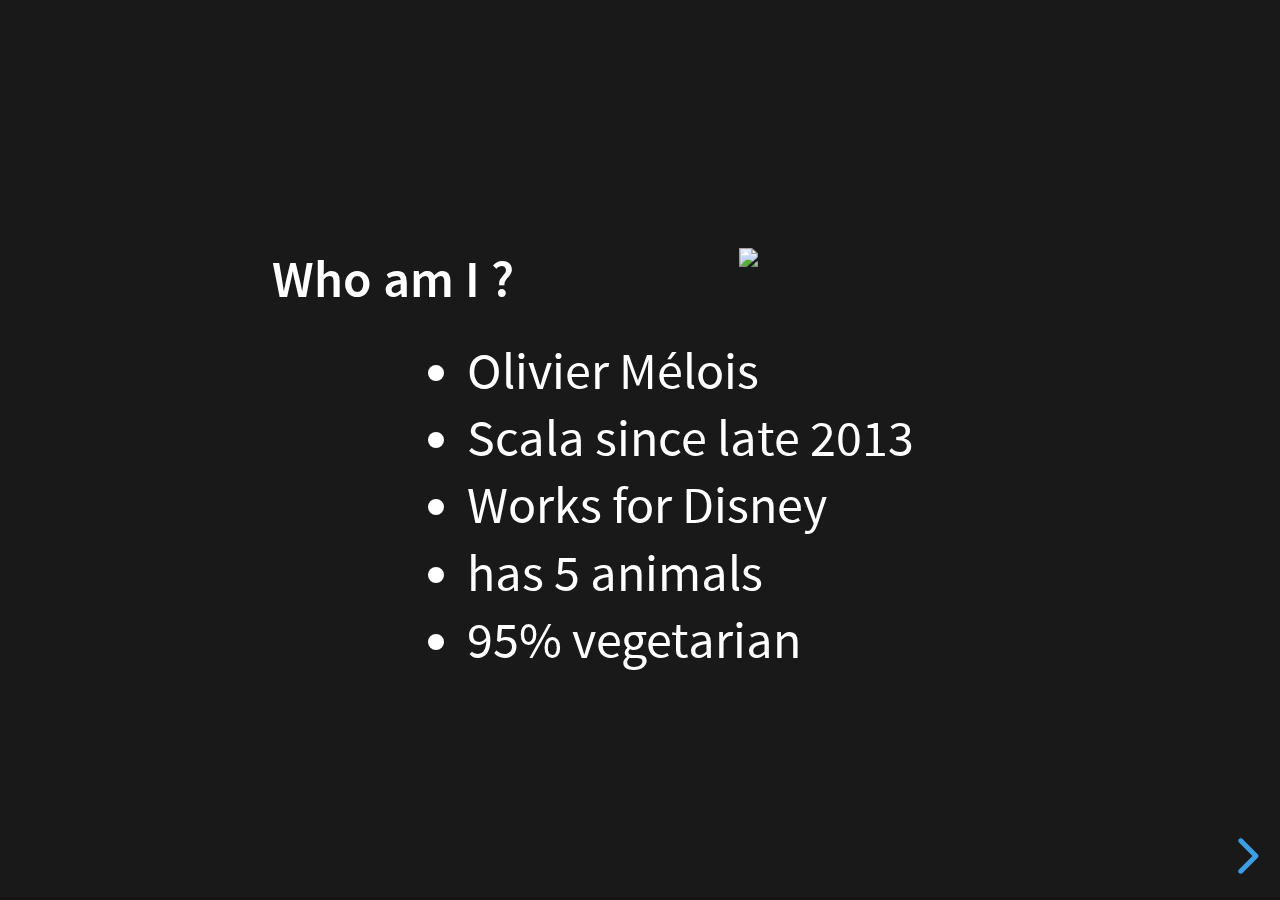
==== docs/weaver.html @ e92bcd90 "added compiled docs" ====
<!DOCTYPE html>
<html lang="en">
  <head>
    <meta charset="utf-8" />
    <meta name="viewport" content="width=device-width, initial-scale=1.0, maximum-scale=1.0, user-scalable=no" />

    <title>Weaver and cats</title>
    <link rel="stylesheet" href="./dist/reveal.css" />
    <link rel="stylesheet" href="./dist/theme/black.css" id="theme" />
    <link rel="stylesheet" href="./css/highlight/zenburn.css" />
    <link rel="stylesheet" href="./_assets/dss.css" />

  </head>
  <body>
    <div class="reveal">
      <div class="slides"><section  data-markdown><script type="text/template">

<img src="./img/with_ambre.jpg" width="400px" align="right">

**Who am I ?**

* Olivier Mélois
* Scala since late 2013
* Works for Disney
* has 5 animals
* 95% vegetarian
</script></section><section  data-markdown><script type="text/template">

**Where am I ?**

![](./img/home.png)

</script></section><section  data-markdown><script type="text/template">
## An intro to cats-effect

![](https://github.com/disneystreaming/weaver-test/raw/master/website/static/img/logo.png)

## and weaver-test
</script></section><section  data-markdown><script type="text/template">
**Agenda**

* Scala
* why pure FP matters ?
* cats-effect
* weaver-test
</script></section><section  data-markdown><script type="text/template">
**Scala**

<img src="https://scala-lang.org/resources/img/frontpage/scala-spiral.png" width="20%" height="20%">
</script></section><section  data-markdown><script type="text/template">
strongly typed, compiles to JVM

```scala
case class Dog(name : String)
case class Cat(name : String)

def meow(cat : Cat) = println(s"$cat says meow")

meow(Dog("Barkinton the Third"))

// error: type mismatch;
//  found   : repl.Session.App.Dog
//  required: repl.Session.App.Cat
// meow(Dog("Barkinton the Third"))
//      ^^^^^^^^^^^^^^^^^^^^^^^^^^
```
</script></section><section  data-markdown><script type="text/template">
Scala is imperative friendly ...

```scala
var i = 1
// i: Int = 1
while(i < 10) {
  if (i % 2 == 1){
    println(i + 2)
  }
  i += 1
}
// 3
// 5
// 7
// 9
// 11
```
</script></section><section  data-markdown><script type="text/template">
... but also functional friendly

```scala
def isOdd(x : Int) = x % 2 == 1

(1 to 10).map(_ + 2).filter(isOdd).foreach(println)
// 3
// 5
// 7
// 9
// 11
```
</script></section><section  data-markdown><script type="text/template">
Scala is (very) unopinionated ...
</script></section><section  data-markdown><script type="text/template">
... but pure FP is getting traction
</script></section><section  data-markdown><script type="text/template">
**Why pure FP matters ?**
</script></section><section  data-markdown><script type="text/template">
**Playing music from code**
</script></section><section  data-markdown><script type="text/template">
![](./img/notes.gif)
</script></section><section  data-markdown><script type="text/template">
```scala
import javax.sound.midi._
import javax.sound.midi.ShortMessage._

val info =  MidiSystem
              .getMidiDeviceInfo()
              .filter(_.getName == "Gervill").headOption
val device = info.map(MidiSystem.getMidiDevice).get
val rcvr = device.getReceiver()
```
</script></section><section  data-markdown><script type="text/template">

```scala
def note(key: Int, gateTime: Long) : Unit = {
  val msg = new ShortMessage

  msg.setMessage(NOTE_ON, 0, key, 93)
  rcvr.send(msg, -1) // side effect

  Thread.sleep(gateTime) // blocked thread

  msg.setMessage(NOTE_OFF, 0, key, 0)
  rcvr.send(msg, -1) // side effect
}
```
</script></section><section  data-markdown><script type="text/template">
**Here's a piano ...**

```scala
val bpm = 66
// bpm: Int = 66
val sq = 60L * 1000 / bpm / 4 //semiquaver (aka 16th)
// sq: Long = 227L //semiquaver (aka 16th)

object piano {
  def C(n: Int = 1) = note(60, sq * n)
  def D(n: Int = 1) = note(62, sq * n)
  def E(n: Int = 1) = note(64, sq * n)
  def F(n: Int = 1) = note(65, sq * n)
  def G(n: Int = 1) = note(67, sq * n)
  def A(n: Int = 1) = note(69, sq * n)
  def B(n: Int = 1) = note(71, sq * n)
  def c(n: Int = 1) = note(72, sq * n)
}
```
</script></section><section  data-markdown><script type="text/template">
**... and here's a song**


```scala
import piano._
C()
D()
E()
F()
G()
A()
B()
c(2)
```
</script></section><section  data-markdown><script type="text/template">

<div id = "demo1"></div>

<img src="https://tse4.mm.bing.net/th?id=OIP.uSQKHRGxwNVN3yhDhkeSfgHaJx&pid=Api" width="40%"/>
</script></section><section  data-markdown><script type="text/template">
**... a song as a list of notes ?**

```scala
val song = List(C(), D(), E())
// song: List[Unit] = List((), (), ())


song ++ song
song.reverse
```
hmmm
</script></section><section  data-markdown><script type="text/template">
**... two notes at the same time ?**

```scala
???
```
errr
</script></section><section  data-markdown><script type="text/template">
Imperatively triggering side-effects

hinders expressiveness
</script></section><section  data-markdown><script type="text/template">
**Side-effects ?**

* stdout/stdin
* RNG
* file-system interactions
* network calls
* playing sound
</script></section><section  data-markdown><script type="text/template">
**... they break referential transparency**

```scala
import java.util.UUID

val uuidVal  = UUID.randomUUID()
// uuidVal: UUID = 302d700a-5da6-4187-b875-e1606dca3bb0

uuidVal == uuidVal
// res4: Boolean = true

UUID.randomUUID() == UUID.randomUUID()
// res5: Boolean = false
```
</script></section><section  data-markdown><script type="text/template">
Referential transparency enables compositionality
</script></section><section  data-markdown><script type="text/template">
describing

vs

executing
</script></section><section  data-markdown><script type="text/template">
declarative

vs

imperative
</script></section><section  data-markdown><script type="text/template">
pure FP

vs

the world
</script></section><section  data-markdown><script type="text/template">
1877: the phonograph


![](https://upload.wikimedia.org/wikipedia/commons/thumb/3/3b/Fon%C3%B3grafoEdison.JPG/440px-Fon%C3%B3grafoEdison.JPG)

Listening to music is now decoupled from making it
</script></section><section  data-markdown><script type="text/template">
<img src="./img/grandmaster_flash.jpg" width="400px" style="align=left;"/>
</script></section><section  data-markdown><script type="text/template">
Referentially transparent side-effects (in Scala)

<img src="./img/zio.png" width="120px"/>
<img src="./img/monix.png" width="120px"/>
<img src="./img/cats.png" width="120px"/>

zio / monix / cats-effect
</script></section><section  data-markdown><script type="text/template">
**cats-effect**

<img src="./img/cats-effect.png" width="60%"/>


</script></section><section  data-markdown><script type="text/template">
**The IO type**




```scala
import cats.effect.IO

def printStr(o: Any) : IO[Unit] = IO(println(o.toString))

// IO records the side effect ...
val sideEffect = printStr("hello")
// sideEffect: IO[Unit] = IO$1361028119

// ... for a later use
sideEffect.unsafeRunSync()
// hello
```
</script></section><section  data-markdown><script type="text/template">
Composing side effects sequentially

```scala
import cats.implicits._

val twice = sideEffect *> sideEffect
// twice: IO[Unit] = IO$781886433

twice.unsafeRunSync()
// hello
// hello
```
</script></section><section  data-markdown><script type="text/template">
Composing side effects in parallel
```scala
val hello = printStr("hello")
val world = printStr("world")
```


```scala
{
  val delayedWorld = world.delayBy(100.millis)
  val parallel = (delayedWorld, hello).parTupled
  parallel.void.unsafeRunSync()
}
// hello
// world
```
</script></section><section  data-markdown><script type="text/template">
Composing collections of side effects

```scala
val fiveTimes = (1 to 5).toList.traverse(printStr)
// fiveTimes: IO[List[Unit]] = IO$654269042

fiveTimes.void.unsafeRunSync()
// 1
// 2
// 3
// 4
// 5
```
</script></section><section  data-markdown><script type="text/template">
Generic functions

```scala
implicit class ioExtensions[A](io : IO[A]) {
  val repeat : IO[Nothing] = io >> repeat
}
```
</script></section><section  data-markdown><script type="text/template">
Forking/cancelling side effects

```scala
val helloWorlds = for {
  fork   <- world.delayBy(100.millis).repeat.start
  _      <- hello
  _      <- fork.cancel.delayBy(500.millis)
  _      <- printStr("!!")
} yield ()
// helloWorlds: IO[Unit] = IO$718795644


helloWorlds.void.unsafeRunSync()
// hello
// world
// world
// world
// world
// !!
```
</script></section><section  data-markdown><script type="text/template">

Back to our music sheet
</script></section><section  data-markdown><script type="text/template">
Making notes referentially transparent

```scala
def pureNote(key: Int, gateTime: Long): IO[Unit] = {
  val press = IO {
    val msg = new ShortMessage
    msg.setMessage(NOTE_ON, 0, key, 93)
    rcvr.send(msg, -1)
  }
  val wait = IO.sleep(gateTime.millis)
  val release = IO {
    val msg = new ShortMessage
    msg.setMessage(NOTE_ON, 0, key, 0)
    rcvr.send(msg, -1)
  }
  press *> wait *> release
}
```
</script></section><section  data-markdown><script type="text/template">
Our pure piano ...

```scala
object piano2 {
  def C(n: Int = 1) = pureNote(60, sq * n)
  def D(n: Int = 1) = pureNote(62, sq * n)
  def E(n: Int = 1) = pureNote(64, sq * n)
  def F(n: Int = 1) = pureNote(65, sq * n)
  def G(n: Int = 1) = pureNote(67, sq * n)
  def A(n: Int = 1) = pureNote(69, sq * n)
  def B(n: Int = 1) = pureNote(71, sq * n)
  def c(n: Int = 1) = pureNote(72, sq * n)
}
```
</script></section><section  data-markdown><script type="text/template">
... and our song :

```scala
import piano2._

val notes : List[IO[Unit]] =
  List(C(), D(), E(), F(), G(), A(), B(), c(2))

val sequencedNotes : IO[List[Unit]] = notes.sequence
val scale : IO[Unit] = sequencedNotes.void
```
</script></section><section  data-markdown><script type="text/template">
Other songs:

```scala
val reversed = notes.reverse.sequence.void

val repeated = scale.repeat

val revRepeated = reversed.delayBy((2 * sq).millis)

// Running 4 and 5 in parallel
val song = (repeated, revRepeated).parTupled.void
```
</script></section><section  data-markdown><script type="text/template">
<div id = "demo2"></div>

![](./img/vinyl.jpg)
</script></section><section  data-markdown><script type="text/template">
**Cats-effect: resource management**
</script></section><section  data-markdown><script type="text/template">
Not shown in the previous slides :

```scala
device.open()
try {

  // music goes here

} finally {
  device.close()
}
```
</script></section><section  data-markdown><script type="text/template">
Problems :

* try/finally tricky with concurrency
* opening/closing a device are side effects
</script></section><section  data-markdown><script type="text/template">
Solution:

```scala
import cats.effect.Resource
```
</script></section><section  data-markdown><script type="text/template">
Step 1: suspend all the side effects

```scala
// what happens before "try"
def acquire(i : Int) : IO[Int] =
  printStr(s"acquiring $i").map(_ => i)

// what happens inside "finally"
def release(i : Int) : IO[Unit] =
  printStr(s"releasing $i")
```
</script></section><section  data-markdown><script type="text/template">
Step 2: combine acquisition and release

```scala
def res(i : Int) : Resource[IO, Int] =
  Resource.make(acquire(i))(release)
```
</script></section><section  data-markdown><script type="text/template">
Step 2 (bis): compose resources

```scala
val myResource : Resource[IO, List[Int]] = for {
  x1 <- res(1)
  x2 <- res(2)
  x3 <- res(x1 + x2)
} yield List(x1, x2, x3)
```
</script></section><section  data-markdown><script type="text/template">
Step 3: use the resource

```scala
// what we want inside "try"
def printAll(list: List[Int]) : IO[Unit] =
  list.map(_.toString).traverse(printStr).void

val program : IO[Unit] = myResource.use(printAll)
```
</script></section><section  data-markdown><script type="text/template">
Step5: run the program

```scala
program.unsafeRunSync()
// acquiring 1
// acquiring 2
// acquiring 3
// 1
// 2
// 3
// releasing 3
// releasing 2
// releasing 1
```
</script></section><section  data-markdown><script type="text/template">
Back to our music ...
</script></section><section  data-markdown><script type="text/template">
Step 1: suspend all the side effects

```scala
val acquireDevice : IO[MidiDevice] = IO {
  MidiSystem.getMidiDeviceInfo()
            .filter(_.getName == "Gervill")
            .headOption
            .get
}.flatMap { info => IO(MidiSystem.getMidiDevice(info))
}.flatTap { device => IO(device.open)}

def releaseDevice(d: MidiDevice) : IO[Unit] = IO(d.close())
```
</script></section><section  data-markdown><script type="text/template">
Step 2: combine acquisition and release

```scala
import javax.sound.midi.Receiver

val makePiano: Resource[IO, PurePiano] =
  Resource
    .make(acquireDevice)(releaseDevice)
    .map(d => new PurePiano(d.getReceiver()))

class PurePiano(rcvr: Receiver) {
  // ... note definitions
}
```
</script></section><section  data-markdown><script type="text/template">
Step 3: use the resource

```scala
makePiano.use(piano => playSong(piano))
```
</script></section><section  data-markdown><script type="text/template">**Cats-effect: concurrency primitives**

* atomic reference
* semaphores
* promises
* etc ...
</script></section><section  data-markdown><script type="text/template">
**Weaver-test**

![](https://github.com/disneystreaming/weaver-test/raw/master/website/static/img/logo.png)

https://disneystreaming.github.io/weaver-test/
</script></section><section  data-markdown><script type="text/template">
**Motivations**

* speed
* debuggability
* maintainability
</script></section><section  data-markdown><script type="text/template">
Conciseness

```scala 
import weaver._

object MySuite extends SimpleIOSuite {

  test("hello") {
    expect("hello".length() == 5)
  }

  test("world") {
    IO(expect("world".length() == 5))
  }

}

```
</script></section><section  data-markdown><script type="text/template">
![](./img/weaver/screen1.png)

</script></section><section  data-markdown><script type="text/template">

Clear reporting

```scala
test("contains 5") {
  val list = (1 to 3).map(_ * 2)
  expect(list.contains(5))
}
```
</script></section><section  data-markdown><script type="text/template">
![](./img/weaver/screen4.png)
</script></section><section  data-markdown><script type="text/template">
Aggregated failure reports

```scala
object suite1 extends SimpleIOSuite {
  test("good 1") { expect(1 + 1 == 2) }
  test("bad 1") { expect(1 * 1 == 2) }
}

object suite2 extends SimpleIOSuite {
  test("good 2") { expect(2 + 2 == 4) }
  test("bad 2") { expect(2 * 2 == 5) }
}
```
</script></section><section  data-markdown><script type="text/template">
<img src="./img/weaver/screen5.png" width="75%" height="75%">

</script></section><section  data-markdown><script type="text/template">
Composable assertions

```scala
val i = 5
expect(i < 0) || expect(i > 2) && expect(i < 6)
```
</script></section><section  data-markdown><script type="text/template">
Parallelism by default

```scala
for (i <- 1 to 100) test(s"hello $i") {
  IO(expect("hello".length() == 5)).delayBy(1.second)
}
```
</script></section><section  data-markdown><script type="text/template">
![](./img/weaver/screen2.png)
</script></section><section  data-markdown><script type="text/template">
Principled resource management

```scala
override type Res = String
override def sharedResource: Resource[IO, String] =
  Resource
    .make(printStr("acquiring"))(_ => printStr("releasing"))
    .map(_ => "hello")

val chars =  List('h', 'e', 'l')

for (c <- chars) test(s"contains $c") { shared =>
  expect(shared.contains(c))
}
```
</script></section><section  data-markdown><script type="text/template">
![](./img/weaver/screen3.png)
</script></section><section  data-markdown><script type="text/template">
Conclusion
</script></section><section  data-markdown><script type="text/template">
github links :

* [typelevel/cats-effect](https://github.com/typelevel/cats-effect)
* [disneystreaming/weaver-test](disneystreaming/weaver-test)

Thanks for listening :)
</script></section><section  data-markdown><script type="text/template">
We are hiring

* Senior Scala Engineer - Manchester
* Senior Scala Engineer - London
* Scala Engineer        - London


Jenna Eddie - jenna.eddie@disneystreaming.com

Sam Facer   - sam.facer@disneystreaming.com
</script></section><section  data-markdown><script type="text/template">
Questions ?











</script></section></div>
    </div>
    <footer>
      <div class="ftr"></div>
    </footer>

    <script src="./dist/reveal.js"></script>

    <script src="./plugin/markdown/markdown.js"></script>
    <script src="./plugin/highlight/highlight.js"></script>
    <script src="./plugin/zoom/zoom.js"></script>
    <script src="./plugin/notes/notes.js"></script>
    <script src="./plugin/math/math.js"></script>
    <script>
      function extend() {
        var target = {};
        for (var i = 0; i < arguments.length; i++) {
          var source = arguments[i];
          for (var key in source) {
            if (source.hasOwnProperty(key)) {
              target[key] = source[key];
            }
          }
        }
        return target;
      }

      // default options to init reveal.js
      var defaultOptions = {
        controls: true,
        progress: true,
        history: true,
        center: true,
        transition: 'default', // none/fade/slide/convex/concave/zoom
        plugins: [
          RevealMarkdown,
          RevealHighlight,
          RevealZoom,
          RevealNotes,
          RevealMath
        ]
      };

      // options from URL query string
      var queryOptions = Reveal().getQueryHash() || {};

      var options = extend(defaultOptions, {"transition":"fade"}, queryOptions);
    </script>


    <script>
      Reveal.initialize(options);
    </script>
    <script type="text/javascript" src="./out-bundle.js">
    </script>
  </body>
</html>
---- docs/dist/reveal.css ----
/*!
* reveal.js 4.0.2
* https://revealjs.com
* MIT licensed
*
* Copyright (C) 2020 Hakim El Hattab, https://hakim.se
*/
.reveal .r-stretch,.reveal .stretch{max-width:none;max-height:none}.reveal pre.r-stretch code,.reveal pre.stretch code{height:100%;max-height:100%;box-sizing:border-box}.reveal .r-stack{display:grid}.reveal .r-stack>*{grid-area:1/1;margin:auto}.reveal .r-hstack,.reveal .r-vstack{display:flex}.reveal .r-vstack{flex-direction:column;align-items:center;justify-content:center}.reveal .r-hstack{flex-direction:row;align-items:center;justify-content:center}.reveal .items-stretch{align-items:stretch}.reveal .items-start{align-items:flex-start}.reveal .items-center{align-items:center}.reveal .items-end{align-items:flex-end}.reveal .justify-between{justify-content:space-between}.reveal .justify-around{justify-content:space-around}.reveal .justify-start{justify-content:flex-start}.reveal .justify-center{justify-content:center}.reveal .justify-end{justify-content:flex-end}html.reveal-full-page{width:100%;height:100%;height:100vh;height:calc(var(--vh,1vh) * 100);overflow:hidden}.reveal-viewport{height:100%;overflow:hidden;position:relative;line-height:1;margin:0;background-color:#fff;color:#000}.reveal .slides section .fragment{opacity:0;visibility:hidden;transition:all .2s ease;will-change:opacity}.reveal .slides section .fragment.visible{opacity:1;visibility:inherit}.reveal .slides section .fragment.disabled{transition:none}.reveal .slides section .fragment.grow{opacity:1;visibility:inherit}.reveal .slides section .fragment.grow.visible{transform:scale(1.3)}.reveal .slides section .fragment.shrink{opacity:1;visibility:inherit}.reveal .slides section .fragment.shrink.visible{transform:scale(.7)}.reveal .slides section .fragment.zoom-in{transform:scale(.1)}.reveal .slides section .fragment.zoom-in.visible{transform:none}.reveal .slides section .fragment.fade-out{opacity:1;visibility:inherit}.reveal .slides section .fragment.fade-out.visible{opacity:0;visibility:hidden}.reveal .slides section .fragment.semi-fade-out{opacity:1;visibility:inherit}.reveal .slides section .fragment.semi-fade-out.visible{opacity:.5;visibility:inherit}.reveal .slides section .fragment.strike{opacity:1;visibility:inherit}.reveal .slides section .fragment.strike.visible{text-decoration:line-through}.reveal .slides section .fragment.fade-up{transform:translate(0,40px)}.reveal .slides section .fragment.fade-up.visible{transform:translate(0,0)}.reveal .slides section .fragment.fade-down{transform:translate(0,-40px)}.reveal .slides section .fragment.fade-down.visible{transform:translate(0,0)}.reveal .slides section .fragment.fade-right{transform:translate(-40px,0)}.reveal .slides section .fragment.fade-right.visible{transform:translate(0,0)}.reveal .slides section .fragment.fade-left{transform:translate(40px,0)}.reveal .slides section .fragment.fade-left.visible{transform:translate(0,0)}.reveal .slides section .fragment.current-visible,.reveal .slides section .fragment.fade-in-then-out{opacity:0;visibility:hidden}.reveal .slides section .fragment.current-visible.current-fragment,.reveal .slides section .fragment.fade-in-then-out.current-fragment{opacity:1;visibility:inherit}.reveal .slides section .fragment.fade-in-then-semi-out{opacity:0;visibility:hidden}.reveal .slides section .fragment.fade-in-then-semi-out.visible{opacity:.5;visibility:inherit}.reveal .slides section .fragment.fade-in-then-semi-out.current-fragment{opacity:1;visibility:inherit}.reveal .slides section .fragment.highlight-blue,.reveal .slides section .fragment.highlight-current-blue,.reveal .slides section .fragment.highlight-current-green,.reveal .slides section .fragment.highlight-current-red,.reveal .slides section .fragment.highlight-green,.reveal .slides section .fragment.highlight-red{opacity:1;visibility:inherit}.reveal .slides section .fragment.highlight-red.visible{color:#ff2c2d}.reveal .slides section .fragment.highlight-green.visible{color:#17ff2e}.reveal .slides section .fragment.highlight-blue.visible{color:#1b91ff}.reveal .slides section .fragment.highlight-current-red.current-fragment{color:#ff2c2d}.reveal .slides section .fragment.highlight-current-green.current-fragment{color:#17ff2e}.reveal .slides section .fragment.highlight-current-blue.current-fragment{color:#1b91ff}.reveal:after{content:'';font-style:italic}.reveal iframe{z-index:1}.reveal a{position:relative}@keyframes bounce-right{0%,10%,25%,40%,50%{transform:translateX(0)}20%{transform:translateX(10px)}30%{transform:translateX(-5px)}}@keyframes bounce-left{0%,10%,25%,40%,50%{transform:translateX(0)}20%{transform:translateX(-10px)}30%{transform:translateX(5px)}}@keyframes bounce-down{0%,10%,25%,40%,50%{transform:translateY(0)}20%{transform:translateY(10px)}30%{transform:translateY(-5px)}}.reveal .controls{display:none;position:absolute;top:auto;bottom:12px;right:12px;left:auto;z-index:11;color:#000;pointer-events:none;font-size:10px}.reveal .controls button{position:absolute;padding:0;background-color:transparent;border:0;outline:0;cursor:pointer;color:currentColor;transform:scale(.9999);transition:color .2s ease,opacity .2s ease,transform .2s ease;z-index:2;pointer-events:auto;font-size:inherit;visibility:hidden;opacity:0;-webkit-appearance:none;-webkit-tap-highlight-color:transparent}.reveal .controls .controls-arrow:after,.reveal .controls .controls-arrow:before{content:'';position:absolute;top:0;left:0;width:2.6em;height:.5em;border-radius:.25em;background-color:currentColor;transition:all .15s ease,background-color .8s ease;transform-origin:.2em 50%;will-change:transform}.reveal .controls .controls-arrow{position:relative;width:3.6em;height:3.6em}.reveal .controls .controls-arrow:before{transform:translateX(.5em) translateY(1.55em) rotate(45deg)}.reveal .controls .controls-arrow:after{transform:translateX(.5em) translateY(1.55em) rotate(-45deg)}.reveal .controls .controls-arrow:hover:before{transform:translateX(.5em) translateY(1.55em) rotate(40deg)}.reveal .controls .controls-arrow:hover:after{transform:translateX(.5em) translateY(1.55em) rotate(-40deg)}.reveal .controls .controls-arrow:active:before{transform:translateX(.5em) translateY(1.55em) rotate(36deg)}.reveal .controls .controls-arrow:active:after{transform:translateX(.5em) translateY(1.55em) rotate(-36deg)}.reveal .controls .navigate-left{right:6.4em;bottom:3.2em;transform:translateX(-10px)}.reveal .controls .navigate-left.highlight{animation:bounce-left 2s 50 both ease-out}.reveal .controls .navigate-right{right:0;bottom:3.2em;transform:translateX(10px)}.reveal .controls .navigate-right .controls-arrow{transform:rotate(180deg)}.reveal .controls .navigate-right.highlight{animation:bounce-right 2s 50 both ease-out}.reveal .controls .navigate-up{right:3.2em;bottom:6.4em;transform:translateY(-10px)}.reveal .controls .navigate-up .controls-arrow{transform:rotate(90deg)}.reveal .controls .navigate-down{right:3.2em;bottom:-1.4em;padding-bottom:1.4em;transform:translateY(10px)}.reveal .controls .navigate-down .controls-arrow{transform:rotate(-90deg)}.reveal .controls .navigate-down.highlight{animation:bounce-down 2s 50 both ease-out}.reveal .controls[data-controls-back-arrows=faded] .navigate-up.enabled{opacity:.3}.reveal .controls[data-controls-back-arrows=faded] .navigate-up.enabled:hover{opacity:1}.reveal .controls[data-controls-back-arrows=hidden] .navigate-up.enabled{opacity:0;visibility:hidden}.reveal .controls .enabled{visibility:visible;opacity:.9;cursor:pointer;transform:none}.reveal .controls .enabled.fragmented{opacity:.5}.reveal .controls .enabled.fragmented:hover,.reveal .controls .enabled:hover{opacity:1}.reveal:not(.rtl) .controls[data-controls-back-arrows=faded] .navigate-left.enabled{opacity:.3}.reveal:not(.rtl) .controls[data-controls-back-arrows=faded] .navigate-left.enabled:hover{opacity:1}.reveal:not(.rtl) .controls[data-controls-back-arrows=hidden] .navigate-left.enabled{opacity:0;visibility:hidden}.reveal.rtl .controls[data-controls-back-arrows=faded] .navigate-right.enabled{opacity:.3}.reveal.rtl .controls[data-controls-back-arrows=faded] .navigate-right.enabled:hover{opacity:1}.reveal.rtl .controls[data-controls-back-arrows=hidden] .navigate-right.enabled{opacity:0;visibility:hidden}.reveal[data-navigation-mode=linear].has-horizontal-slides .navigate-down,.reveal[data-navigation-mode=linear].has-horizontal-slides .navigate-up{display:none}.reveal:not(.has-vertical-slides) .controls .navigate-left,.reveal[data-navigation-mode=linear].has-horizontal-slides .navigate-left{bottom:1.4em;right:5.5em}.reveal:not(.has-vertical-slides) .controls .navigate-right,.reveal[data-navigation-mode=linear].has-horizontal-slides .navigate-right{bottom:1.4em;right:.5em}.reveal:not(.has-horizontal-slides) .controls .navigate-up{right:1.4em;bottom:5em}.reveal:not(.has-horizontal-slides) .controls .navigate-down{right:1.4em;bottom:.5em}.reveal.has-dark-background .controls{color:#fff}.reveal.has-light-background .controls{color:#000}.reveal.no-hover .controls .controls-arrow:active:before,.reveal.no-hover .controls .controls-arrow:hover:before{transform:translateX(.5em) translateY(1.55em) rotate(45deg)}.reveal.no-hover .controls .controls-arrow:active:after,.reveal.no-hover .controls .controls-arrow:hover:after{transform:translateX(.5em) translateY(1.55em) rotate(-45deg)}@media screen and (min-width:500px){.reveal .controls[data-controls-layout=edges]{top:0;right:0;bottom:0;left:0}.reveal .controls[data-controls-layout=edges] .navigate-down,.reveal .controls[data-controls-layout=edges] .navigate-left,.reveal .controls[data-controls-layout=edges] .navigate-right,.reveal .controls[data-controls-layout=edges] .navigate-up{bottom:auto;right:auto}.reveal .controls[data-controls-layout=edges] .navigate-left{top:50%;left:.8em;margin-top:-1.8em}.reveal .controls[data-controls-layout=edges] .navigate-right{top:50%;right:.8em;margin-top:-1.8em}.reveal .controls[data-controls-layout=edges] .navigate-up{top:.8em;left:50%;margin-left:-1.8em}.reveal .controls[data-controls-layout=edges] .navigate-down{bottom:-.3em;left:50%;margin-left:-1.8em}}.reveal .progress{position:absolute;display:none;height:3px;width:100%;bottom:0;left:0;z-index:10;background-color:rgba(0,0,0,.2);color:#fff}.reveal .progress:after{content:'';display:block;position:absolute;height:10px;width:100%;top:-10px}.reveal .progress span{display:block;height:100%;width:100%;background-color:currentColor;transition:transform .8s cubic-bezier(.26,.86,.44,.985);transform-origin:0 0;transform:scaleX(0)}.reveal .slide-number{position:absolute;display:block;right:8px;bottom:8px;z-index:31;font-family:Helvetica,sans-serif;font-size:12px;line-height:1;color:#fff;background-color:rgba(0,0,0,.4);padding:5px}.reveal .slide-number a{color:currentColor}.reveal .slide-number-delimiter{margin:0 3px}.reveal{position:relative;width:100%;height:100%;overflow:hidden;touch-action:pinch-zoom}.reveal.embedded{touch-action:pan-y}.reveal .slides{position:absolute;width:100%;height:100%;top:0;right:0;bottom:0;left:0;margin:auto;pointer-events:none;overflow:visible;z-index:1;text-align:center;perspective:600px;perspective-origin:50% 40%}.reveal .slides>section{perspective:600px}.reveal .slides>section,.reveal .slides>section>section{display:none;position:absolute;width:100%;padding:20px 0;pointer-events:auto;z-index:10;transform-style:flat;transition:transform-origin .8s cubic-bezier(.26,.86,.44,.985),transform .8s cubic-bezier(.26,.86,.44,.985),visibility .8s cubic-bezier(.26,.86,.44,.985),opacity .8s cubic-bezier(.26,.86,.44,.985)}.reveal[data-transition-speed=fast] .slides section{transition-duration:.4s}.reveal[data-transition-speed=slow] .slides section{transition-duration:1.2s}.reveal .slides section[data-transition-speed=fast]{transition-duration:.4s}.reveal .slides section[data-transition-speed=slow]{transition-duration:1.2s}.reveal .slides>section.stack{padding-top:0;padding-bottom:0;pointer-events:none;height:100%}.reveal .slides>section.present,.reveal .slides>section>section.present{display:block;z-index:11;opacity:1}.reveal .slides>section:empty,.reveal .slides>section>section:empty,.reveal .slides>section>section[data-background-interactive],.reveal .slides>section[data-background-interactive]{pointer-events:none}.reveal.center,.reveal.center .slides,.reveal.center .slides section{min-height:0!important}.reveal .slides>section:not(.present),.reveal .slides>section>section:not(.present){pointer-events:none}.reveal.overview .slides>section,.reveal.overview .slides>section>section{pointer-events:auto}.reveal .slides>section.future,.reveal .slides>section.past,.reveal .slides>section>section.future,.reveal .slides>section>section.past{opacity:0}.reveal.slide section{-webkit-backface-visibility:hidden;backface-visibility:hidden}.reveal .slides>section[data-transition=slide].past,.reveal .slides>section[data-transition~=slide-out].past,.reveal.slide .slides>section:not([data-transition]).past{transform:translate(-150%,0)}.reveal .slides>section[data-transition=slide].future,.reveal .slides>section[data-transition~=slide-in].future,.reveal.slide .slides>section:not([data-transition]).future{transform:translate(150%,0)}.reveal .slides>section>section[data-transition=slide].past,.reveal .slides>section>section[data-transition~=slide-out].past,.reveal.slide .slides>section>section:not([data-transition]).past{transform:translate(0,-150%)}.reveal .slides>section>section[data-transition=slide].future,.reveal .slides>section>section[data-transition~=slide-in].future,.reveal.slide .slides>section>section:not([data-transition]).future{transform:translate(0,150%)}.reveal.linear section{-webkit-backface-visibility:hidden;backface-visibility:hidden}.reveal .slides>section[data-transition=linear].past,.reveal .slides>section[data-transition~=linear-out].past,.reveal.linear .slides>section:not([data-transition]).past{transform:translate(-150%,0)}.reveal .slides>section[data-transition=linear].future,.reveal .slides>section[data-transition~=linear-in].future,.reveal.linear .slides>section:not([data-transition]).future{transform:translate(150%,0)}.reveal .slides>section>section[data-transition=linear].past,.reveal .slides>section>section[data-transition~=linear-out].past,.reveal.linear .slides>section>section:not([data-transition]).past{transform:translate(0,-150%)}.reveal .slides>section>section[data-transition=linear].future,.reveal .slides>section>section[data-transition~=linear-in].future,.reveal.linear .slides>section>section:not([data-transition]).future{transform:translate(0,150%)}.reveal .slides section[data-transition=default].stack,.reveal.default .slides section.stack{transform-style:preserve-3d}.reveal .slides>section[data-transition=default].past,.reveal .slides>section[data-transition~=default-out].past,.reveal.default .slides>section:not([data-transition]).past{transform:translate3d(-100%,0,0) rotateY(-90deg) translate3d(-100%,0,0)}.reveal .slides>section[data-transition=default].future,.reveal .slides>section[data-transition~=default-in].future,.reveal.default .slides>section:not([data-transition]).future{transform:translate3d(100%,0,0) rotateY(90deg) translate3d(100%,0,0)}.reveal .slides>section>section[data-transition=default].past,.reveal .slides>section>section[data-transition~=default-out].past,.reveal.default .slides>section>section:not([data-transition]).past{transform:translate3d(0,-300px,0) rotateX(70deg) translate3d(0,-300px,0)}.reveal .slides>section>section[data-transition=default].future,.reveal .slides>section>section[data-transition~=default-in].future,.reveal.default .slides>section>section:not([data-transition]).future{transform:translate3d(0,300px,0) rotateX(-70deg) translate3d(0,300px,0)}.reveal .slides section[data-transition=convex].stack,.reveal.convex .slides section.stack{transform-style:preserve-3d}.reveal .slides>section[data-transition=convex].past,.reveal .slides>section[data-transition~=convex-out].past,.reveal.convex .slides>section:not([data-transition]).past{transform:translate3d(-100%,0,0) rotateY(-90deg) translate3d(-100%,0,0)}.reveal .slides>section[data-transition=convex].future,.reveal .slides>section[data-transition~=convex-in].future,.reveal.convex .slides>section:not([data-transition]).future{transform:translate3d(100%,0,0) rotateY(90deg) translate3d(100%,0,0)}.reveal .slides>section>section[data-transition=convex].past,.reveal .slides>section>section[data-transition~=convex-out].past,.reveal.convex .slides>section>section:not([data-transition]).past{transform:translate3d(0,-300px,0) rotateX(70deg) translate3d(0,-300px,0)}.reveal .slides>section>section[data-transition=convex].future,.reveal .slides>section>section[data-transition~=convex-in].future,.reveal.convex .slides>section>section:not([data-transition]).future{transform:translate3d(0,300px,0) rotateX(-70deg) translate3d(0,300px,0)}.reveal .slides section[data-transition=concave].stack,.reveal.concave .slides section.stack{transform-style:preserve-3d}.reveal .slides>section[data-transition=concave].past,.reveal .slides>section[data-transition~=concave-out].past,.reveal.concave .slides>section:not([data-transition]).past{transform:translate3d(-100%,0,0) rotateY(90deg) translate3d(-100%,0,0)}.reveal .slides>section[data-transition=concave].future,.reveal .slides>section[data-transition~=concave-in].future,.reveal.concave .slides>section:not([data-transition]).future{transform:translate3d(100%,0,0) rotateY(-90deg) translate3d(100%,0,0)}.reveal .slides>section>section[data-transition=concave].past,.reveal .slides>section>section[data-transition~=concave-out].past,.reveal.concave .slides>section>section:not([data-transition]).past{transform:translate3d(0,-80%,0) rotateX(-70deg) translate3d(0,-80%,0)}.reveal .slides>section>section[data-transition=concave].future,.reveal .slides>section>section[data-transition~=concave-in].future,.reveal.concave .slides>section>section:not([data-transition]).future{transform:translate3d(0,80%,0) rotateX(70deg) translate3d(0,80%,0)}.reveal .slides section[data-transition=zoom],.reveal.zoom .slides section:not([data-transition]){transition-timing-function:ease}.reveal .slides>section[data-transition=zoom].past,.reveal .slides>section[data-transition~=zoom-out].past,.reveal.zoom .slides>section:not([data-transition]).past{visibility:hidden;transform:scale(16)}.reveal .slides>section[data-transition=zoom].future,.reveal .slides>section[data-transition~=zoom-in].future,.reveal.zoom .slides>section:not([data-transition]).future{visibility:hidden;transform:scale(.2)}.reveal .slides>section>section[data-transition=zoom].past,.reveal .slides>section>section[data-transition~=zoom-out].past,.reveal.zoom .slides>section>section:not([data-transition]).past{transform:scale(16)}.reveal .slides>section>section[data-transition=zoom].future,.reveal .slides>section>section[data-transition~=zoom-in].future,.reveal.zoom .slides>section>section:not([data-transition]).future{transform:scale(.2)}.reveal.cube .slides{perspective:1300px}.reveal.cube .slides section{padding:30px;min-height:700px;-webkit-backface-visibility:hidden;backface-visibility:hidden;box-sizing:border-box;transform-style:preserve-3d}.reveal.center.cube .slides section{min-height:0}.reveal.cube .slides section:not(.stack):before{content:'';position:absolute;display:block;width:100%;height:100%;left:0;top:0;background:rgba(0,0,0,.1);border-radius:4px;transform:translateZ(-20px)}.reveal.cube .slides section:not(.stack):after{content:'';position:absolute;display:block;width:90%;height:30px;left:5%;bottom:0;background:0 0;z-index:1;border-radius:4px;box-shadow:0 95px 25px rgba(0,0,0,.2);transform:translateZ(-90px) rotateX(65deg)}.reveal.cube .slides>section.stack{padding:0;background:0 0}.reveal.cube .slides>section.past{transform-origin:100% 0;transform:translate3d(-100%,0,0) rotateY(-90deg)}.reveal.cube .slides>section.future{transform-origin:0 0;transform:translate3d(100%,0,0) rotateY(90deg)}.reveal.cube .slides>section>section.past{transform-origin:0 100%;transform:translate3d(0,-100%,0) rotateX(90deg)}.reveal.cube .slides>section>section.future{transform-origin:0 0;transform:translate3d(0,100%,0) rotateX(-90deg)}.reveal.page .slides{perspective-origin:0 50%;perspective:3000px}.reveal.page .slides section{padding:30px;min-height:700px;box-sizing:border-box;transform-style:preserve-3d}.reveal.page .slides section.past{z-index:12}.reveal.page .slides section:not(.stack):before{content:'';position:absolute;display:block;width:100%;height:100%;left:0;top:0;background:rgba(0,0,0,.1);transform:translateZ(-20px)}.reveal.page .slides section:not(.stack):after{content:'';position:absolute;display:block;width:90%;height:30px;left:5%;bottom:0;background:0 0;z-index:1;border-radius:4px;box-shadow:0 95px 25px rgba(0,0,0,.2);-webkit-transform:translateZ(-90px) rotateX(65deg)}.reveal.page .slides>section.stack{padding:0;background:0 0}.reveal.page .slides>section.past{transform-origin:0 0;transform:translate3d(-40%,0,0) rotateY(-80deg)}.reveal.page .slides>section.future{transform-origin:100% 0;transform:translate3d(0,0,0)}.reveal.page .slides>section>section.past{transform-origin:0 0;transform:translate3d(0,-40%,0) rotateX(80deg)}.reveal.page .slides>section>section.future{transform-origin:0 100%;transform:translate3d(0,0,0)}.reveal .slides section[data-transition=fade],.reveal.fade .slides section:not([data-transition]),.reveal.fade .slides>section>section:not([data-transition]){transform:none;transition:opacity .5s}.reveal.fade.overview .slides section,.reveal.fade.overview .slides>section>section{transition:none}.reveal .slides section[data-transition=none],.reveal.none .slides section:not([data-transition]){transform:none;transition:none}.reveal .pause-overlay{position:absolute;top:0;left:0;width:100%;height:100%;background:#000;visibility:hidden;opacity:0;z-index:100;transition:all 1s ease}.reveal .pause-overlay .resume-button{position:absolute;bottom:20px;right:20px;color:#ccc;border-radius:2px;padding:6px 14px;border:2px solid #ccc;font-size:16px;background:0 0;cursor:pointer}.reveal .pause-overlay .resume-button:hover{color:#fff;border-color:#fff}.reveal.paused .pause-overlay{visibility:visible;opacity:1}.reveal .no-transition,.reveal .no-transition *,.reveal .slides.disable-slide-transitions section{transition:none!important}.reveal .slides.disable-slide-transitions section{transform:none!important}.reveal .backgrounds{position:absolute;width:100%;height:100%;top:0;left:0;perspective:600px}.reveal .slide-background{display:none;position:absolute;width:100%;height:100%;opacity:0;visibility:hidden;overflow:hidden;background-color:rgba(0,0,0,0);transition:all .8s cubic-bezier(.26,.86,.44,.985)}.reveal .slide-background-content{position:absolute;width:100%;height:100%;background-position:50% 50%;background-repeat:no-repeat;background-size:cover}.reveal .slide-background.stack{display:block}.reveal .slide-background.present{opacity:1;visibility:visible;z-index:2}.print-pdf .reveal .slide-background{opacity:1!important;visibility:visible!important}.reveal .slide-background video{position:absolute;width:100%;height:100%;max-width:none;max-height:none;top:0;left:0;-o-object-fit:cover;object-fit:cover}.reveal .slide-background[data-background-size=contain] video{-o-object-fit:contain;object-fit:contain}.reveal>.backgrounds .slide-background[data-background-transition=none],.reveal[data-background-transition=none]>.backgrounds .slide-background{transition:none}.reveal>.backgrounds .slide-background[data-background-transition=slide],.reveal[data-background-transition=slide]>.backgrounds .slide-background{opacity:1;-webkit-backface-visibility:hidden;backface-visibility:hidden}.reveal>.backgrounds .slide-background.past[data-background-transition=slide],.reveal[data-background-transition=slide]>.backgrounds .slide-background.past{transform:translate(-100%,0)}.reveal>.backgrounds .slide-background.future[data-background-transition=slide],.reveal[data-background-transition=slide]>.backgrounds .slide-background.future{transform:translate(100%,0)}.reveal>.backgrounds .slide-background>.slide-background.past[data-background-transition=slide],.reveal[data-background-transition=slide]>.backgrounds .slide-background>.slide-background.past{transform:translate(0,-100%)}.reveal>.backgrounds .slide-background>.slide-background.future[data-background-transition=slide],.reveal[data-background-transition=slide]>.backgrounds .slide-background>.slide-background.future{transform:translate(0,100%)}.reveal>.backgrounds .slide-background.past[data-background-transition=convex],.reveal[data-background-transition=convex]>.backgrounds .slide-background.past{opacity:0;transform:translate3d(-100%,0,0) rotateY(-90deg) translate3d(-100%,0,0)}.reveal>.backgrounds .slide-background.future[data-background-transition=convex],.reveal[data-background-transition=convex]>.backgrounds .slide-background.future{opacity:0;transform:translate3d(100%,0,0) rotateY(90deg) translate3d(100%,0,0)}.reveal>.backgrounds .slide-background>.slide-background.past[data-background-transition=convex],.reveal[data-background-transition=convex]>.backgrounds .slide-background>.slide-background.past{opacity:0;transform:translate3d(0,-100%,0) rotateX(90deg) translate3d(0,-100%,0)}.reveal>.backgrounds .slide-background>.slide-background.future[data-background-transition=convex],.reveal[data-background-transition=convex]>.backgrounds .slide-background>.slide-background.future{opacity:0;transform:translate3d(0,100%,0) rotateX(-90deg) translate3d(0,100%,0)}.reveal>.backgrounds .slide-background.past[data-background-transition=concave],.reveal[data-background-transition=concave]>.backgrounds .slide-background.past{opacity:0;transform:translate3d(-100%,0,0) rotateY(90deg) translate3d(-100%,0,0)}.reveal>.backgrounds .slide-background.future[data-background-transition=concave],.reveal[data-background-transition=concave]>.backgrounds .slide-background.future{opacity:0;transform:translate3d(100%,0,0) rotateY(-90deg) translate3d(100%,0,0)}.reveal>.backgrounds .slide-background>.slide-background.past[data-background-transition=concave],.reveal[data-background-transition=concave]>.backgrounds .slide-background>.slide-background.past{opacity:0;transform:translate3d(0,-100%,0) rotateX(-90deg) translate3d(0,-100%,0)}.reveal>.backgrounds .slide-background>.slide-background.future[data-background-transition=concave],.reveal[data-background-transition=concave]>.backgrounds .slide-background>.slide-background.future{opacity:0;transform:translate3d(0,100%,0) rotateX(90deg) translate3d(0,100%,0)}.reveal>.backgrounds .slide-background[data-background-transition=zoom],.reveal[data-background-transition=zoom]>.backgrounds .slide-background{transition-timing-function:ease}.reveal>.backgrounds .slide-background.past[data-background-transition=zoom],.reveal[data-background-transition=zoom]>.backgrounds .slide-background.past{opacity:0;visibility:hidden;transform:scale(16)}.reveal>.backgrounds .slide-background.future[data-background-transition=zoom],.reveal[data-background-transition=zoom]>.backgrounds .slide-background.future{opacity:0;visibility:hidden;transform:scale(.2)}.reveal>.backgrounds .slide-background>.slide-background.past[data-background-transition=zoom],.reveal[data-background-transition=zoom]>.backgrounds .slide-background>.slide-background.past{opacity:0;visibility:hidden;transform:scale(16)}.reveal>.backgrounds .slide-background>.slide-background.future[data-background-transition=zoom],.reveal[data-background-transition=zoom]>.backgrounds .slide-background>.slide-background.future{opacity:0;visibility:hidden;transform:scale(.2)}.reveal[data-transition-speed=fast]>.backgrounds .slide-background{transition-duration:.4s}.reveal[data-transition-speed=slow]>.backgrounds .slide-background{transition-duration:1.2s}.reveal [data-auto-animate-target^=unmatched]{will-change:opacity}.reveal section[data-auto-animate]:not(.stack):not([data-auto-animate=running]) [data-auto-animate-target^=unmatched]{opacity:0}.reveal.overview{perspective-origin:50% 50%;perspective:700px}.reveal.overview .slides{-moz-transform-style:preserve-3d}.reveal.overview .slides section{height:100%;top:0!important;opacity:1!important;overflow:hidden;visibility:visible!important;cursor:pointer;box-sizing:border-box}.reveal.overview .slides section.present,.reveal.overview .slides section:hover{outline:10px solid rgba(150,150,150,.4);outline-offset:10px}.reveal.overview .slides section .fragment{opacity:1;transition:none}.reveal.overview .slides section:after,.reveal.overview .slides section:before{display:none!important}.reveal.overview .slides>section.stack{padding:0;top:0!important;background:0 0;outline:0;overflow:visible}.reveal.overview .backgrounds{perspective:inherit;-moz-transform-style:preserve-3d}.reveal.overview .backgrounds .slide-background{opacity:1;visibility:visible;outline:10px solid rgba(150,150,150,.1);outline-offset:10px}.reveal.overview .backgrounds .slide-background.stack{overflow:visible}.reveal.overview .slides section,.reveal.overview-deactivating .slides section{transition:none}.reveal.overview .backgrounds .slide-background,.reveal.overview-deactivating .backgrounds .slide-background{transition:none}.reveal.rtl .slides,.reveal.rtl .slides h1,.reveal.rtl .slides h2,.reveal.rtl .slides h3,.reveal.rtl .slides h4,.reveal.rtl .slides h5,.reveal.rtl .slides h6{direction:rtl;font-family:sans-serif}.reveal.rtl code,.reveal.rtl pre{direction:ltr}.reveal.rtl ol,.reveal.rtl ul{text-align:right}.reveal.rtl .progress span{transform-origin:100% 0}.reveal.has-parallax-background .backgrounds{transition:all .8s ease}.reveal.has-parallax-background[data-transition-speed=fast] .backgrounds{transition-duration:.4s}.reveal.has-parallax-background[data-transition-speed=slow] .backgrounds{transition-duration:1.2s}.reveal>.overlay{position:absolute;top:0;left:0;width:100%;height:100%;z-index:1000;background:rgba(0,0,0,.9);transition:all .3s ease}.reveal>.overlay .spinner{position:absolute;display:block;top:50%;left:50%;width:32px;height:32px;margin:-16px 0 0 -16px;z-index:10;background-image:url([data-uri]%2F%2F%2F6%2Bvr8nJybW1tcDAwOjo6Nvb26ioqKOjo7Ozs%2FLy8vz8%2FAAAAAAAAAAAACH%2FC05FVFNDQVBFMi4wAwEAAAAh%2FhpDcmVhdGVkIHdpdGggYWpheGxvYWQuaW5mbwAh%[base64]%2FV%2FnmOM82XiHRLYKhKP1oZmADdEAAAh%2BQQJCgAAACwAAAAAIAAgAAAE6hDISWlZpOrNp1lGNRSdRpDUolIGw5RUYhhHukqFu8DsrEyqnWThGvAmhVlteBvojpTDDBUEIFwMFBRAmBkSgOrBFZogCASwBDEY%2FCZSg7GSE0gSCjQBMVG023xWBhklAnoEdhQEfyNqMIcKjhRsjEdnezB%2BA4k8gTwJhFuiW4dokXiloUepBAp5qaKpp6%2BHo7aWW54wl7obvEe0kRuoplCGepwSx2jJvqHEmGt6whJpGpfJCHmOoNHKaHx61WiSR92E4lbFoq%2BB6QDtuetcaBPnW6%2BO7wDHpIiK9SaVK5GgV543tzjgGcghAgAh%[base64]%2B%2BG%2Bw48edZPK%2BM6hLJpQg484enXIdQFSS1u6UhksENEQAAIfkECQoAAAAsAAAAACAAIAAABOcQyEmpGKLqzWcZRVUQnZYg1aBSh2GUVEIQ2aQOE%2BG%2BcD4ntpWkZQj1JIiZIogDFFyHI0UxQwFugMSOFIPJftfVAEoZLBbcLEFhlQiqGp1Vd140AUklUN3eCA51C1EWMzMCezCBBmkxVIVHBWd3HHl9JQOIJSdSnJ0TDKChCwUJjoWMPaGqDKannasMo6WnM562R5YluZRwur0wpgqZE7NKUm%2BFNRPIhjBJxKZteWuIBMN4zRMIVIhffcgojwCF117i4nlLnY5ztRLsnOk%2BaV%2BoJY7V7m76PdkS4trKcdg0Zc0tTcKkRAAAIfkECQoAAAAsAAAAACAAIAAABO4QyEkpKqjqzScpRaVkXZWQEximw1BSCUEIlDohrft6cpKCk5xid5MNJTaAIkekKGQkWyKHkvhKsR7ARmitkAYDYRIbUQRQjWBwJRzChi9CRlBcY1UN4g0%[base64]%[base64]%2BE71SRQeyqUToLA7VxF0JDyIQh%2FMVVPMt1ECZlfcjZJ9mIKoaTl1MRIl5o4CUKXOwmyrCInCKqcWtvadL2SYhyASyNDJ0uIiRMDjI0Fd30%2FiI2UA5GSS5UDj2l6NoqgOgN4gksEBgYFf0FDqKgHnyZ9OX8HrgYHdHpcHQULXAS2qKpENRg7eAMLC7kTBaixUYFkKAzWAAnLC7FLVxLWDBLKCwaKTULgEwbLA4hJtOkSBNqITT3xEgfLpBtzE%2FjiuL04RGEBgwWhShRgQExHBAAh%2BQQJCgAAACwAAAAAIAAgAAAE7xDISWlSqerNpyJKhWRdlSAVoVLCWk6JKlAqAavhO9UkUHsqlE6CwO1cRdCQ8iEIfzFVTzLdRAmZX3I2SfZiCqGk5dTESJeaOAlClzsJsqwiJwiqnFrb2nS9kmIcgEsjQydLiIlHehhpejaIjzh9eomSjZR%[base64]%2BE71SRQeyqUToLA7VxF0JDyIQh%[base64]%2BE71SRQeyqUToLA7VxF0JDyIQh%2FMVVPMt1ECZlfcjZJ9mIKoaTl1MRIl5o4CUKXOwmyrCInCKqcWtvadL2SYhyASyNDJ0uIiUd6GAULDJCRiXo1CpGXDJOUjY%2BYip9DhToJA4RBLwMLCwVDfRgbBAaqqoZ1XBMHswsHtxtFaH1iqaoGNgAIxRpbFAgfPQSqpbgGBqUD1wBXeCYp1AYZ19JJOYgH1KwA4UBvQwXUBxPqVD9L3sbp2BNk2xvvFPJd%2BMFCN6HAAIKgNggY0KtEBAAh%[base64]%2BvsYMDAzZQPC9VCNkDWUhGkuE5PxJNwiUK4UfLzOlD4WvzAHaoG9nxPi5d%2BjYUqfAhhykOFwJWiAAAIfkECQoAAAAsAAAAACAAIAAABPAQyElpUqnqzaciSoVkXVUMFaFSwlpOCcMYlErAavhOMnNLNo8KsZsMZItJEIDIFSkLGQoQTNhIsFehRww2CQLKF0tYGKYSg%2BygsZIuNqJksKgbfgIGepNo2cIUB3V1B3IvNiBYNQaDSTtfhhx0CwVPI0UJe0%2Bbm4g5VgcGoqOcnjmjqDSdnhgEoamcsZuXO1aWQy8KAwOAuTYYGwi7w5h%2BKr0SJ8MFihpNbx%2B4Erq7BYBuzsdiH1jCAzoSfl0rVirNbRXlBBlLX%2BBP0XJLAPGzTkAuAOqb0WT5AH7OcdCm5B8TgRwSRKIHQtaLCwg1RAAAOwAAAAAAAAAAAA%3D%3D);visibility:visible;opacity:.6;transition:all .3s ease}.reveal>.overlay header{position:absolute;left:0;top:0;width:100%;padding:5px;z-index:2;box-sizing:border-box}.reveal>.overlay header a{display:inline-block;width:40px;height:40px;line-height:36px;padding:0 10px;float:right;opacity:.6;box-sizing:border-box}.reveal>.overlay header a:hover{opacity:1}.reveal>.overlay header a .icon{display:inline-block;width:20px;height:20px;background-position:50% 50%;background-size:100%;background-repeat:no-repeat}.reveal>.overlay header a.close .icon{background-image:url([data-uri])}.reveal>.overlay header a.external .icon{background-image:url([data-uri])}.reveal>.overlay .viewport{position:absolute;display:flex;top:50px;right:0;bottom:0;left:0}.reveal>.overlay.overlay-preview .viewport iframe{width:100%;height:100%;max-width:100%;max-height:100%;border:0;opacity:0;visibility:hidden;transition:all .3s ease}.reveal>.overlay.overlay-preview.loaded .viewport iframe{opacity:1;visibility:visible}.reveal>.overlay.overlay-preview.loaded .viewport-inner{position:absolute;z-index:-1;left:0;top:45%;width:100%;text-align:center;letter-spacing:normal}.reveal>.overlay.overlay-preview .x-frame-error{opacity:0;transition:opacity .3s ease .3s}.reveal>.overlay.overlay-preview.loaded .x-frame-error{opacity:1}.reveal>.overlay.overlay-preview.loaded .spinner{opacity:0;visibility:hidden;transform:scale(.2)}.reveal>.overlay.overlay-help .viewport{overflow:auto;color:#fff}.reveal>.overlay.overlay-help .viewport .viewport-inner{width:600px;margin:auto;padding:20px 20px 80px 20px;text-align:center;letter-spacing:normal}.reveal>.overlay.overlay-help .viewport .viewport-inner .title{font-size:20px}.reveal>.overlay.overlay-help .viewport .viewport-inner table{border:1px solid #fff;border-collapse:collapse;font-size:16px}.reveal>.overlay.overlay-help .viewport .viewport-inner table td,.reveal>.overlay.overlay-help .viewport .viewport-inner table th{width:200px;padding:14px;border:1px solid #fff;vertical-align:middle}.reveal>.overlay.overlay-help .viewport .viewport-inner table th{padding-top:20px;padding-bottom:20px}.reveal .playback{position:absolute;left:15px;bottom:20px;z-index:30;cursor:pointer;transition:all .4s ease;-webkit-tap-highlight-color:transparent}.reveal.overview .playback{opacity:0;visibility:hidden}.reveal .hljs{min-height:100%}.reveal .hljs table{margin:initial}.reveal .hljs-ln-code,.reveal .hljs-ln-numbers{padding:0;border:0}.reveal .hljs-ln-numbers{opacity:.6;padding-right:.75em;text-align:right;vertical-align:top}.reveal .hljs.has-highlights tr:not(.highlight-line){opacity:.4}.reveal .hljs:not(:first-child).fragment{position:absolute;top:0;left:0;width:100%;box-sizing:border-box}.reveal pre[data-auto-animate-target]{overflow:hidden}.reveal pre[data-auto-animate-target] code{height:100%}.reveal .roll{display:inline-block;line-height:1.2;overflow:hidden;vertical-align:top;perspective:400px;perspective-origin:50% 50%}.reveal .roll:hover{background:0 0;text-shadow:none}.reveal .roll span{display:block;position:relative;padding:0 2px;pointer-events:none;transition:all .4s ease;transform-origin:50% 0;transform-style:preserve-3d;-webkit-backface-visibility:hidden;backface-visibility:hidden}.reveal .roll:hover span{background:rgba(0,0,0,.5);transform:translate3d(0,0,-45px) rotateX(90deg)}.reveal .roll span:after{content:attr(data-title);display:block;position:absolute;left:0;top:0;padding:0 2px;-webkit-backface-visibility:hidden;backface-visibility:hidden;transform-origin:50% 0;transform:translate3d(0,110%,0) rotateX(-90deg)}.reveal aside.notes{display:none}.reveal .speaker-notes{display:none;position:absolute;width:33.33333%;height:100%;top:0;left:100%;padding:14px 18px 14px 18px;z-index:1;font-size:18px;line-height:1.4;border:1px solid rgba(0,0,0,.05);color:#222;background-color:#f5f5f5;overflow:auto;box-sizing:border-box;text-align:left;font-family:Helvetica,sans-serif;-webkit-overflow-scrolling:touch}.reveal .speaker-notes .notes-placeholder{color:#ccc;font-style:italic}.reveal .speaker-notes:focus{outline:0}.reveal .speaker-notes:before{content:'Speaker notes';display:block;margin-bottom:10px;opacity:.5}.reveal.show-notes{max-width:75%;overflow:visible}.reveal.show-notes .speaker-notes{display:block}@media screen and (min-width:1600px){.reveal .speaker-notes{font-size:20px}}@media screen and (max-width:1024px){.reveal.show-notes{border-left:0;max-width:none;max-height:70%;max-height:70vh;overflow:visible}.reveal.show-notes .speaker-notes{top:100%;left:0;width:100%;height:42.85714%;height:30vh;border:0}}@media screen and (max-width:600px){.reveal.show-notes{max-height:60%;max-height:60vh}.reveal.show-notes .speaker-notes{top:100%;height:66.66667%;height:40vh}.reveal .speaker-notes{font-size:14px}}.zoomed .reveal *,.zoomed .reveal :after,.zoomed .reveal :before{-webkit-backface-visibility:visible!important;backface-visibility:visible!important}.zoomed .reveal .controls,.zoomed .reveal .progress{opacity:0}.zoomed .reveal .roll span{background:0 0}.zoomed .reveal .roll span:after{visibility:hidden}html.print-pdf *{-webkit-print-color-adjust:exact}html.print-pdf{width:100%;height:100%;overflow:visible}html.print-pdf body{margin:0 auto!important;border:0;padding:0;float:none!important;overflow:visible}html.print-pdf .nestedarrow,html.print-pdf .reveal .controls,html.print-pdf .reveal .playback,html.print-pdf .reveal .progress,html.print-pdf .reveal.overview,html.print-pdf .state-background{display:none!important}html.print-pdf .reveal pre code{overflow:hidden!important;font-family:Courier,'Courier New',monospace!important}html.print-pdf .reveal{width:auto!important;height:auto!important;overflow:hidden!important}html.print-pdf .reveal .slides{position:static;width:100%!important;height:auto!important;zoom:1!important;pointer-events:initial;left:auto;top:auto;margin:0!important;padding:0!important;overflow:visible;display:block;perspective:none;perspective-origin:50% 50%}html.print-pdf .reveal .slides .pdf-page{position:relative;overflow:hidden;z-index:1;page-break-after:always}html.print-pdf .reveal .slides section{visibility:visible!important;display:block!important;position:absolute!important;margin:0!important;padding:0!important;box-sizing:border-box!important;min-height:1px;opacity:1!important;transform-style:flat!important;transform:none!important}html.print-pdf .reveal section.stack{position:relative!important;margin:0!important;padding:0!important;page-break-after:avoid!important;height:auto!important;min-height:auto!important}html.print-pdf .reveal img{box-shadow:none}html.print-pdf .reveal .backgrounds{display:none}html.print-pdf .reveal .slide-background{display:block!important;position:absolute;top:0;left:0;width:100%;height:100%;z-index:auto!important}html.print-pdf .reveal.show-notes{max-width:none;max-height:none}html.print-pdf .reveal .speaker-notes-pdf{display:block;width:100%;height:auto;max-height:none;top:auto;right:auto;bottom:auto;left:auto;z-index:100}html.print-pdf .reveal .speaker-notes-pdf[data-layout=separate-page]{position:relative;color:inherit;background-color:transparent;padding:20px;page-break-after:always;border:0}html.print-pdf .reveal .slide-number-pdf{display:block;position:absolute;font-size:14px}html.print-pdf .aria-status{display:none}@media print{html:not(.print-pdf){background:#fff;width:auto;height:auto;overflow:visible}html:not(.print-pdf) body{background:#fff;font-size:20pt;width:auto;height:auto;border:0;margin:0 5%;padding:0;overflow:visible;float:none!important}html:not(.print-pdf) .controls,html:not(.print-pdf) .fork-reveal,html:not(.print-pdf) .nestedarrow,html:not(.print-pdf) .reveal .backgrounds,html:not(.print-pdf) .reveal .progress,html:not(.print-pdf) .reveal .slide-number,html:not(.print-pdf) .share-reveal,html:not(.print-pdf) .state-background{display:none!important}html:not(.print-pdf) body,html:not(.print-pdf) li,html:not(.print-pdf) p,html:not(.print-pdf) td{font-size:20pt!important;color:#000}html:not(.print-pdf) h1,html:not(.print-pdf) h2,html:not(.print-pdf) h3,html:not(.print-pdf) h4,html:not(.print-pdf) h5,html:not(.print-pdf) h6{color:#000!important;height:auto;line-height:normal;text-align:left;letter-spacing:normal}html:not(.print-pdf) h1{font-size:28pt!important}html:not(.print-pdf) h2{font-size:24pt!important}html:not(.print-pdf) h3{font-size:22pt!important}html:not(.print-pdf) h4{font-size:22pt!important;font-variant:small-caps}html:not(.print-pdf) h5{font-size:21pt!important}html:not(.print-pdf) h6{font-size:20pt!important;font-style:italic}html:not(.print-pdf) a:link,html:not(.print-pdf) a:visited{color:#000!important;font-weight:700;text-decoration:underline}html:not(.print-pdf) div,html:not(.print-pdf) ol,html:not(.print-pdf) p,html:not(.print-pdf) ul{visibility:visible;position:static;width:auto;height:auto;display:block;overflow:visible;margin:0;text-align:left!important}html:not(.print-pdf) .reveal pre,html:not(.print-pdf) .reveal table{margin-left:0;margin-right:0}html:not(.print-pdf) .reveal pre code{padding:20px}html:not(.print-pdf) .reveal blockquote{margin:20px 0}html:not(.print-pdf) .reveal .slides{position:static!important;width:auto!important;height:auto!important;left:0!important;top:0!important;margin-left:0!important;margin-top:0!important;padding:0!important;zoom:1!important;transform:none!important;overflow:visible!important;display:block!important;text-align:left!important;perspective:none;perspective-origin:50% 50%}html:not(.print-pdf) .reveal .slides section{visibility:visible!important;position:static!important;width:auto!important;height:auto!important;display:block!important;overflow:visible!important;left:0!important;top:0!important;margin-left:0!important;margin-top:0!important;padding:60px 20px!important;z-index:auto!important;opacity:1!important;page-break-after:always!important;transform-style:flat!important;transform:none!important;transition:none!important}html:not(.print-pdf) .reveal .slides section.stack{padding:0!important}html:not(.print-pdf) .reveal section:last-of-type{page-break-after:avoid!important}html:not(.print-pdf) .reveal section .fragment{opacity:1!important;visibility:visible!important;transform:none!important}html:not(.print-pdf) .reveal section img{display:block;margin:15px 0;background:#fff;border:1px solid #666;box-shadow:none}html:not(.print-pdf) .reveal section small{font-size:.8em}html:not(.print-pdf) .reveal .hljs{max-height:100%;white-space:pre-wrap;word-wrap:break-word;word-break:break-word;font-size:15pt}html:not(.print-pdf) .reveal .hljs .hljs-ln-numbers{white-space:nowrap}html:not(.print-pdf) .reveal .hljs td{font-size:inherit!important;color:inherit!important}}
---- docs/dist/theme/black.css ----
/**
 * Black theme for reveal.js. This is the opposite of the 'white' theme.
 *
 * By Hakim El Hattab, http://hakim.se
 */
@import url(fonts/source-sans-pro/source-sans-pro.css);
section.has-light-background, section.has-light-background h1, section.has-light-background h2, section.has-light-background h3, section.has-light-background h4, section.has-light-background h5, section.has-light-background h6 {
  color: #222; }

/*********************************************
 * GLOBAL STYLES
 *********************************************/
:root {
  --background-color: #191919;
  --main-font: Source Sans Pro, Helvetica, sans-serif;
  --main-font-size: 42px;
  --main-color: #fff;
  --block-margin: 20px;
  --heading-margin: 0 0 20px 0;
  --heading-font: Source Sans Pro, Helvetica, sans-serif;
  --heading-color: #fff;
  --heading-line-height: 1.2;
  --heading-letter-spacing: normal;
  --heading-text-transform: uppercase;
  --heading-text-shadow: none;
  --heading-font-weight: 600;
  --heading1-text-shadow: none;
  --heading1-size: 2.5em;
  --heading2-size: 1.6em;
  --heading3-size: 1.3em;
  --heading4-size: 1em;
  --code-font: monospace;
  --link-color: #42affa;
  --link-color-hover: #8dcffc;
  --selection-background-color: #bee4fd;
  --selection-color: #fff; }

.reveal-viewport {
  background: #191919;
  background-color: #191919; }

.reveal {
  font-family: "Source Sans Pro", Helvetica, sans-serif;
  font-size: 42px;
  font-weight: normal;
  color: #fff; }

.reveal ::selection {
  color: #fff;
  background: #bee4fd;
  text-shadow: none; }

.reveal ::-moz-selection {
  color: #fff;
  background: #bee4fd;
  text-shadow: none; }

.reveal .slides section,
.reveal .slides section > section {
  line-height: 1.3;
  font-weight: inherit; }

/*********************************************
 * HEADERS
 *********************************************/
.reveal h1,
.reveal h2,
.reveal h3,
.reveal h4,
.reveal h5,
.reveal h6 {
  margin: 0 0 20px 0;
  color: #fff;
  font-family: "Source Sans Pro", Helvetica, sans-serif;
  font-weight: 600;
  line-height: 1.2;
  letter-spacing: normal;
  text-transform: uppercase;
  text-shadow: none;
  word-wrap: break-word; }

.reveal h1 {
  font-size: 2.5em; }

.reveal h2 {
  font-size: 1.6em; }

.reveal h3 {
  font-size: 1.3em; }

.reveal h4 {
  font-size: 1em; }

.reveal h1 {
  text-shadow: none; }

/*********************************************
 * OTHER
 *********************************************/
.reveal p {
  margin: 20px 0;
  line-height: 1.3; }

/* Ensure certain elements are never larger than the slide itself */
.reveal img,
.reveal video,
.reveal iframe {
  max-width: 95%;
  max-height: 95%; }

.reveal strong,
.reveal b {
  font-weight: bold; }

.reveal em {
  font-style: italic; }

.reveal ol,
.reveal dl,
.reveal ul {
  display: inline-block;
  text-align: left;
  margin: 0 0 0 1em; }

.reveal ol {
  list-style-type: decimal; }

.reveal ul {
  list-style-type: disc; }

.reveal ul ul {
  list-style-type: square; }

.reveal ul ul ul {
  list-style-type: circle; }

.reveal ul ul,
.reveal ul ol,
.reveal ol ol,
.reveal ol ul {
  display: block;
  margin-left: 40px; }

.reveal dt {
  font-weight: bold; }

.reveal dd {
  margin-left: 40px; }

.reveal blockquote {
  display: block;
  position: relative;
  width: 70%;
  margin: 20px auto;
  padding: 5px;
  font-style: italic;
  background: rgba(255, 255, 255, 0.05);
  box-shadow: 0px 0px 2px rgba(0, 0, 0, 0.2); }

.reveal blockquote p:first-child,
.reveal blockquote p:last-child {
  display: inline-block; }

.reveal q {
  font-style: italic; }

.reveal pre {
  display: block;
  position: relative;
  width: 90%;
  margin: 20px auto;
  text-align: left;
  font-size: 0.55em;
  font-family: monospace;
  line-height: 1.2em;
  word-wrap: break-word;
  box-shadow: 0px 5px 15px rgba(0, 0, 0, 0.15); }

.reveal code {
  font-family: monospace;
  text-transform: none; }

.reveal pre code {
  display: block;
  padding: 5px;
  overflow: auto;
  max-height: 400px;
  word-wrap: normal; }

.reveal table {
  margin: auto;
  border-collapse: collapse;
  border-spacing: 0; }

.reveal table th {
  font-weight: bold; }

.reveal table th,
.reveal table td {
  text-align: left;
  padding: 0.2em 0.5em 0.2em 0.5em;
  border-bottom: 1px solid; }

.reveal table th[align="center"],
.reveal table td[align="center"] {
  text-align: center; }

.reveal table th[align="right"],
.reveal table td[align="right"] {
  text-align: right; }

.reveal table tbody tr:last-child th,
.reveal table tbody tr:last-child td {
  border-bottom: none; }

.reveal sup {
  vertical-align: super;
  font-size: smaller; }

.reveal sub {
  vertical-align: sub;
  font-size: smaller; }

.reveal small {
  display: inline-block;
  font-size: 0.6em;
  line-height: 1.2em;
  vertical-align: top; }

.reveal small * {
  vertical-align: top; }

.reveal img {
  margin: 20px 0; }

/*********************************************
 * LINKS
 *********************************************/
.reveal a {
  color: #42affa;
  text-decoration: none;
  transition: color .15s ease; }

.reveal a:hover {
  color: #8dcffc;
  text-shadow: none;
  border: none; }

.reveal .roll span:after {
  color: #fff;
  background: #068de9; }

/*********************************************
 * Frame helper
 *********************************************/
.reveal .r-frame {
  border: 4px solid #fff;
  box-shadow: 0 0 10px rgba(0, 0, 0, 0.15); }

.reveal a .r-frame {
  transition: all .15s linear; }

.reveal a:hover .r-frame {
  border-color: #42affa;
  box-shadow: 0 0 20px rgba(0, 0, 0, 0.55); }

/*********************************************
 * NAVIGATION CONTROLS
 *********************************************/
.reveal .controls {
  color: #42affa; }

/*********************************************
 * PROGRESS BAR
 *********************************************/
.reveal .progress {
  background: rgba(0, 0, 0, 0.2);
  color: #42affa; }

/*********************************************
 * PRINT BACKGROUND
 *********************************************/
@media print {
  .backgrounds {
    background-color: #191919; } }
---- docs/css/highlight/zenburn.css ----
/*

Zenburn style from voldmar.ru (c) Vladimir Epifanov <voldmar@voldmar.ru>
based on dark.css by Ivan Sagalaev

*/

.hljs {
  display: block;
  overflow-x: auto;
  padding: 0.5em;
  background: #3f3f3f;
  color: #dcdcdc;
}

.hljs-keyword,
.hljs-selector-tag,
.hljs-tag {
  color: #e3ceab;
}

.hljs-template-tag {
  color: #dcdcdc;
}

.hljs-number {
  color: #8cd0d3;
}

.hljs-variable,
.hljs-template-variable,
.hljs-attribute {
  color: #efdcbc;
}

.hljs-literal {
  color: #efefaf;
}

.hljs-subst {
  color: #8f8f8f;
}

.hljs-title,
.hljs-name,
.hljs-selector-id,
.hljs-selector-class,
.hljs-section,
.hljs-type {
  color: #efef8f;
}

.hljs-symbol,
.hljs-bullet,
.hljs-link {
  color: #dca3a3;
}

.hljs-deletion,
.hljs-string,
.hljs-built_in,
.hljs-builtin-name {
  color: #cc9393;
}

.hljs-addition,
.hljs-comment,
.hljs-quote,
.hljs-meta {
  color: #7f9f7f;
}


.hljs-emphasis {
  font-style: italic;
}

.hljs-strong {
  font-weight: bold;
}
---- docs/_assets/dss.css ----
/*********************************************
* FOOTER
*********************************************/
footer {
  position: fixed;
  bottom: 1em;
  left: 3em;
  margin: 1em; }

.ftr {
  background: url("img/dss.svg") no-repeat;
  background-size: contain;
  width: 30em;
  height: 6em; }
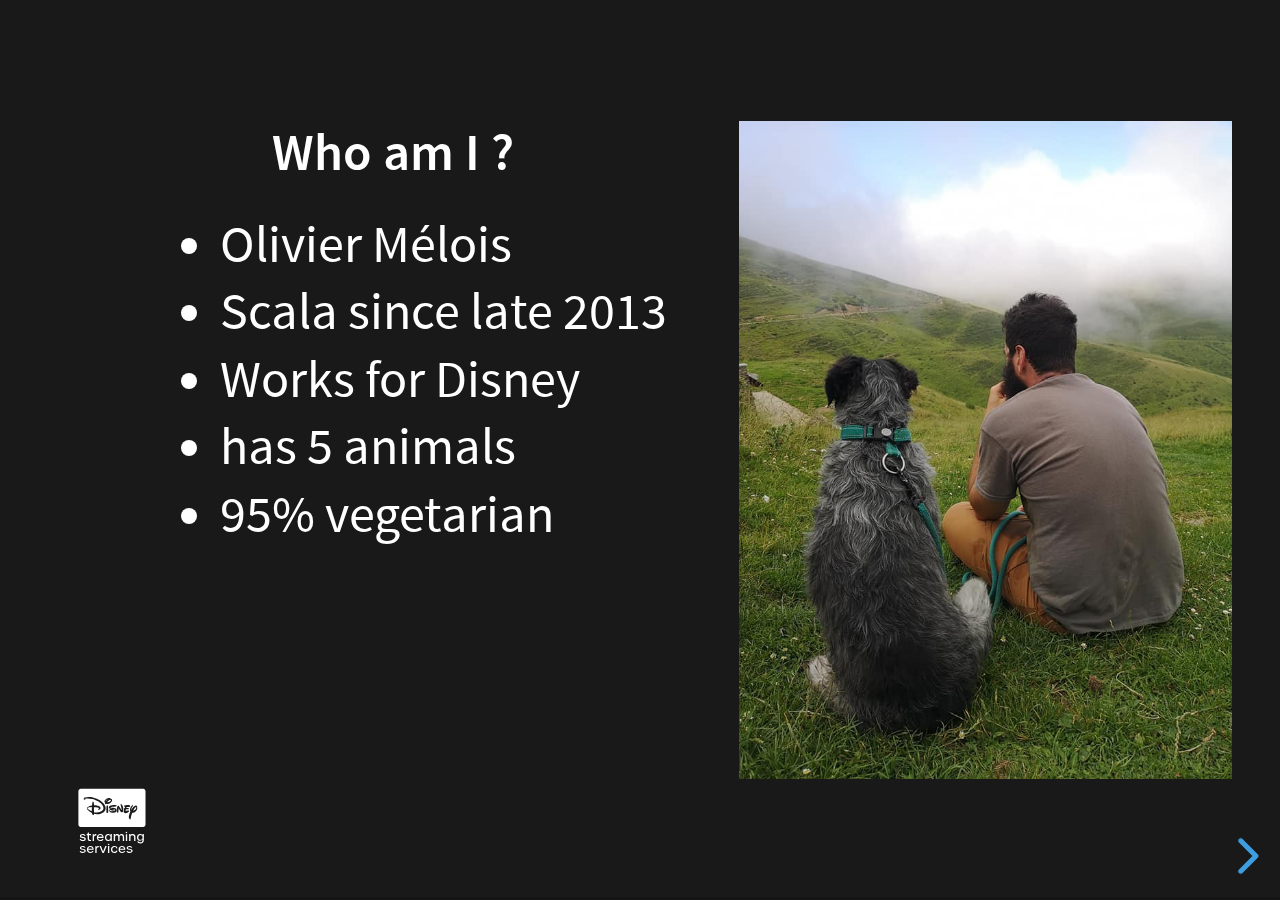
==== commit ce999826: "fix build to fit gh-pages" ====
--- a/docs/weaver.html
+++ b/docs/weaver.html
@@ -8,14 +8,14 @@
     <link rel="stylesheet" href="./dist/reveal.css" />
     <link rel="stylesheet" href="./dist/theme/black.css" id="theme" />
     <link rel="stylesheet" href="./css/highlight/zenburn.css" />
-    <link rel="stylesheet" href="./_assets/dss.css" />
+    <link rel="stylesheet" href="./_assets/./dss.css" />
 
   </head>
   <body>
     <div class="reveal">
       <div class="slides"><section  data-markdown><script type="text/template">
 
-<img src="./img/with_ambre.jpg" width="400px" align="right">
+<img src="./assets/with_ambre.jpg" width="400px" align="right">
 
 **Who am I ?**
 
@@ -28,7 +28,7 @@
 
 **Where am I ?**
 
-![](./img/home.png)
+![](./assets/home.png)
 
 </script></section><section  data-markdown><script type="text/template">
 ## An intro to cats-effect
@@ -104,7 +104,7 @@
 </script></section><section  data-markdown><script type="text/template">
 **Playing music from code**
 </script></section><section  data-markdown><script type="text/template">
-![](./img/notes.gif)
+![](./assets/notes.gif)
 </script></section><section  data-markdown><script type="text/template">
 ```scala
 import javax.sound.midi._
@@ -209,7 +209,7 @@
 import java.util.UUID
 
 val uuidVal  = UUID.randomUUID()
-// uuidVal: UUID = 302d700a-5da6-4187-b875-e1606dca3bb0
+// uuidVal: UUID = 8fd5e13a-260b-428c-bf66-6e15b9587481
 
 uuidVal == uuidVal
 // res4: Boolean = true
@@ -245,19 +245,19 @@
 
 Listening to music is now decoupled from making it
 </script></section><section  data-markdown><script type="text/template">
-<img src="./img/grandmaster_flash.jpg" width="400px" style="align=left;"/>
+<img src="./assets/grandmaster_flash.jpg" width="400px" style="align=left;"/>
 </script></section><section  data-markdown><script type="text/template">
 Referentially transparent side-effects (in Scala)
 
-<img src="./img/zio.png" width="120px"/>
-<img src="./img/monix.png" width="120px"/>
-<img src="./img/cats.png" width="120px"/>
+<img src="./assets/zio.png" width="120px"/>
+<img src="./assets/monix.png" width="120px"/>
+<img src="./assets/cats.png" width="120px"/>
 
 zio / monix / cats-effect
 </script></section><section  data-markdown><script type="text/template">
 **cats-effect**
 
-<img src="./img/cats-effect.png" width="60%"/>
+<img src="./assets/cats-effect.png" width="60%"/>
 
 
 </script></section><section  data-markdown><script type="text/template">
@@ -273,7 +273,7 @@
 
 // IO records the side effect ...
 val sideEffect = printStr("hello")
-// sideEffect: IO[Unit] = IO$1361028119
+// sideEffect: IO[Unit] = IO$161056709
 
 // ... for a later use
 sideEffect.unsafeRunSync()
@@ -286,7 +286,7 @@
 import cats.implicits._
 
 val twice = sideEffect *> sideEffect
-// twice: IO[Unit] = IO$781886433
+// twice: IO[Unit] = IO$277206178
 
 twice.unsafeRunSync()
 // hello
@@ -314,7 +314,7 @@
 
 ```scala
 val fiveTimes = (1 to 5).toList.traverse(printStr)
-// fiveTimes: IO[List[Unit]] = IO$654269042
+// fiveTimes: IO[List[Unit]] = IO$2038757336
 
 fiveTimes.void.unsafeRunSync()
 // 1
@@ -341,7 +341,7 @@
   _      <- fork.cancel.delayBy(500.millis)
   _      <- printStr("!!")
 } yield ()
-// helloWorlds: IO[Unit] = IO$718795644
+// helloWorlds: IO[Unit] = IO$1460278283
 
 
 helloWorlds.void.unsafeRunSync()
@@ -417,7 +417,7 @@
 </script></section><section  data-markdown><script type="text/template">
 <div id = "demo2"></div>
 
-![](./img/vinyl.jpg)
+![](./assets/vinyl.jpg)
 </script></section><section  data-markdown><script type="text/template">
 **Cats-effect: resource management**
 </script></section><section  data-markdown><script type="text/template">
@@ -573,7 +573,7 @@
 
 ```
 </script></section><section  data-markdown><script type="text/template">
-![](./img/weaver/screen1.png)
+![](./assets/weaver/screen1.png)
 
 </script></section><section  data-markdown><script type="text/template">
 
@@ -586,7 +586,7 @@
 }
 ```
 </script></section><section  data-markdown><script type="text/template">
-![](./img/weaver/screen4.png)
+![](./assets/weaver/screen4.png)
 </script></section><section  data-markdown><script type="text/template">
 Aggregated failure reports
 
@@ -602,7 +602,7 @@
 }
 ```
 </script></section><section  data-markdown><script type="text/template">
-<img src="./img/weaver/screen5.png" width="75%" height="75%">
+<img src="./assets/weaver/screen5.png" width="75%" height="75%">
 
 </script></section><section  data-markdown><script type="text/template">
 Composable assertions
@@ -620,7 +620,7 @@
 }
 ```
 </script></section><section  data-markdown><script type="text/template">
-![](./img/weaver/screen2.png)
+![](./assets/weaver/screen2.png)
 </script></section><section  data-markdown><script type="text/template">
 Principled resource management
 
@@ -638,7 +638,7 @@
 }
 ```
 </script></section><section  data-markdown><script type="text/template">
-![](./img/weaver/screen3.png)
+![](./assets/weaver/screen3.png)
 </script></section><section  data-markdown><script type="text/template">
 Conclusion
 </script></section><section  data-markdown><script type="text/template">
@@ -725,7 +725,7 @@
     <script>
       Reveal.initialize(options);
     </script>
-    <script type="text/javascript" src="./out-bundle.js">
+    <script type="text/javascript" src="./assets/out-bundle.js">
     </script>
   </body>
 </html>
--- a/docs/_assets/dss.css
+++ b/docs/_assets/dss.css
@@ -8,7 +8,7 @@
   margin: 1em; }
 
 .ftr {
-  background: url("img/dss.svg") no-repeat;
+  background: url("../assets/dss.svg") no-repeat;
   background-size: contain;
   width: 30em;
   height: 6em; }
